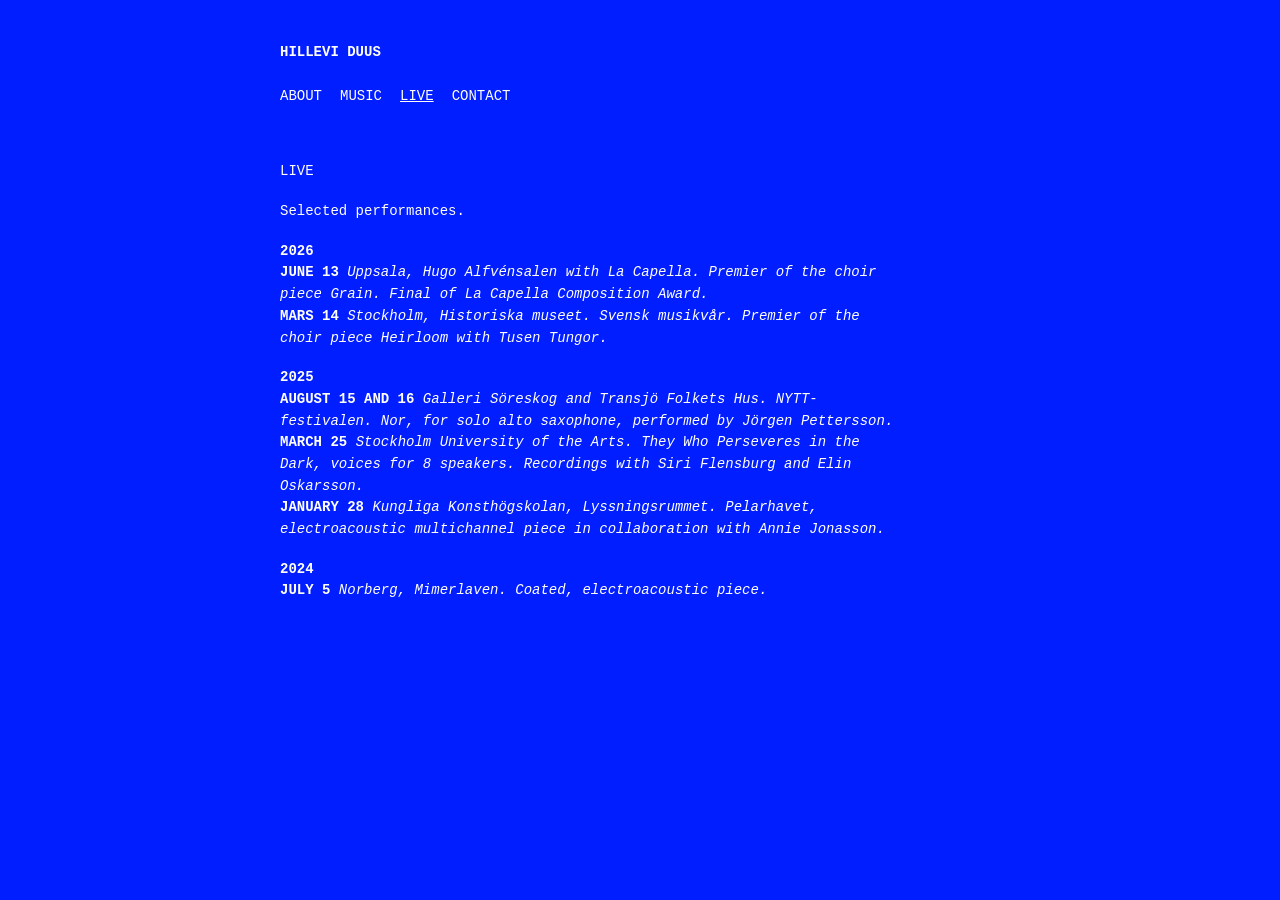
==== live.html @ 1d722103 "Initial website" ====
<!doctype html>
<html lang="en">
  <head>
    <meta charset="utf-8">
    <meta name="viewport" content="width=device-width, initial-scale=1">
    <title>Live | Hillevi Duus</title>
    <link rel="stylesheet" href="styles.css">
  </head>
  <body>
    <header>
      <a class="name" href="index.html">HILLEVI DUUS</a>
      <nav>
        <a href="index.html">ABOUT</a>
        <a href="music.html">MUSIC</a>
        <a class="active" href="live.html">LIVE</a>
        <a href="contact.html">CONTACT</a>
      </nav>
    </header>

    <main>
      <p>LIVE</p>

      <p>Selected performances.</p>

      <section class="live-year">
        <p><strong>2026</strong></p>
        <p>
          <strong>JUNE 13</strong> <em>Uppsala, Hugo Alfvénsalen with La Capella. Premier of the choir piece Grain. Final of La Capella Composition Award.</em><br>
          <strong>MARS 14</strong> <em>Stockholm, Historiska museet. Svensk musikvår. Premier of the choir piece Heirloom with Tusen Tungor.</em>
        </p>
      </section>

      <section class="live-year">
        <p><strong>2025</strong></p>
        <p>
          <strong>AUGUST 15 AND 16</strong> <em>Galleri Söreskog and Transjö Folkets Hus. NYTT-festivalen. Nor, for solo alto saxophone, performed by Jörgen Pettersson.</em><br>
          <strong>MARCH 25</strong> <em>Stockholm University of the Arts. They Who Perseveres in the Dark, voices for 8 speakers. Recordings with Siri Flensburg and Elin Oskarsson.</em><br>
          <strong>JANUARY 28</strong> <em>Kungliga Konsthögskolan, Lyssningsrummet. Pelarhavet, electroacoustic multichannel piece in collaboration with Annie Jonasson.</em>
        </p>
      </section>

      <section class="live-year">
        <p><strong>2024</strong></p>
        <p>
          <strong>JULY 5</strong> <em>Norberg, Mimerlaven. Coated, electroacoustic piece.</em>
        </p>
      </section>
    </main>
  </body>
</html>
---- styles.css ----
html {
  background: #001eff;
  color: #ffffff;
}

body {
  max-width: 720px;
  margin: 42px auto;
  padding: 0 18px;
  font-family: "Courier New", Courier, monospace;
  font-size: 14px;
  font-weight: 400;
  line-height: 1.55;
}

header {
  margin-bottom: 54px;
}

.name {
  display: inline-block;
  margin-bottom: 22px;
  font-weight: 700;
}

nav {
  display: flex;
  flex-wrap: wrap;
  gap: 18px;
}

a {
  color: #ffffff;
  text-decoration: none;
}

a:hover,
a.active {
  text-decoration: underline;
}

main {
  max-width: 620px;
}

p {
  margin: 0 0 18px;
}

ul {
  margin: 0;
  padding-left: 0;
  list-style-position: inside;
}

li {
  margin-bottom: 10px;
}

.page-image {
  display: block;
  width: 100%;
  max-width: 620px;
  height: auto;
  margin-top: 34px;
}

.live-year {
  margin-bottom: 18px;
}

.live-year p,
.work-year p {
  margin-bottom: 0;
}

.work-year {
  margin-bottom: 18px;
}

.work-year .work-item {
  margin-top: 12px;
}

.work-year .work-item:first-of-type {
  margin-top: 0;
}

@media (max-width: 520px) {
  body {
    margin-top: 26px;
  }

  header {
    margin-bottom: 38px;
  }
}
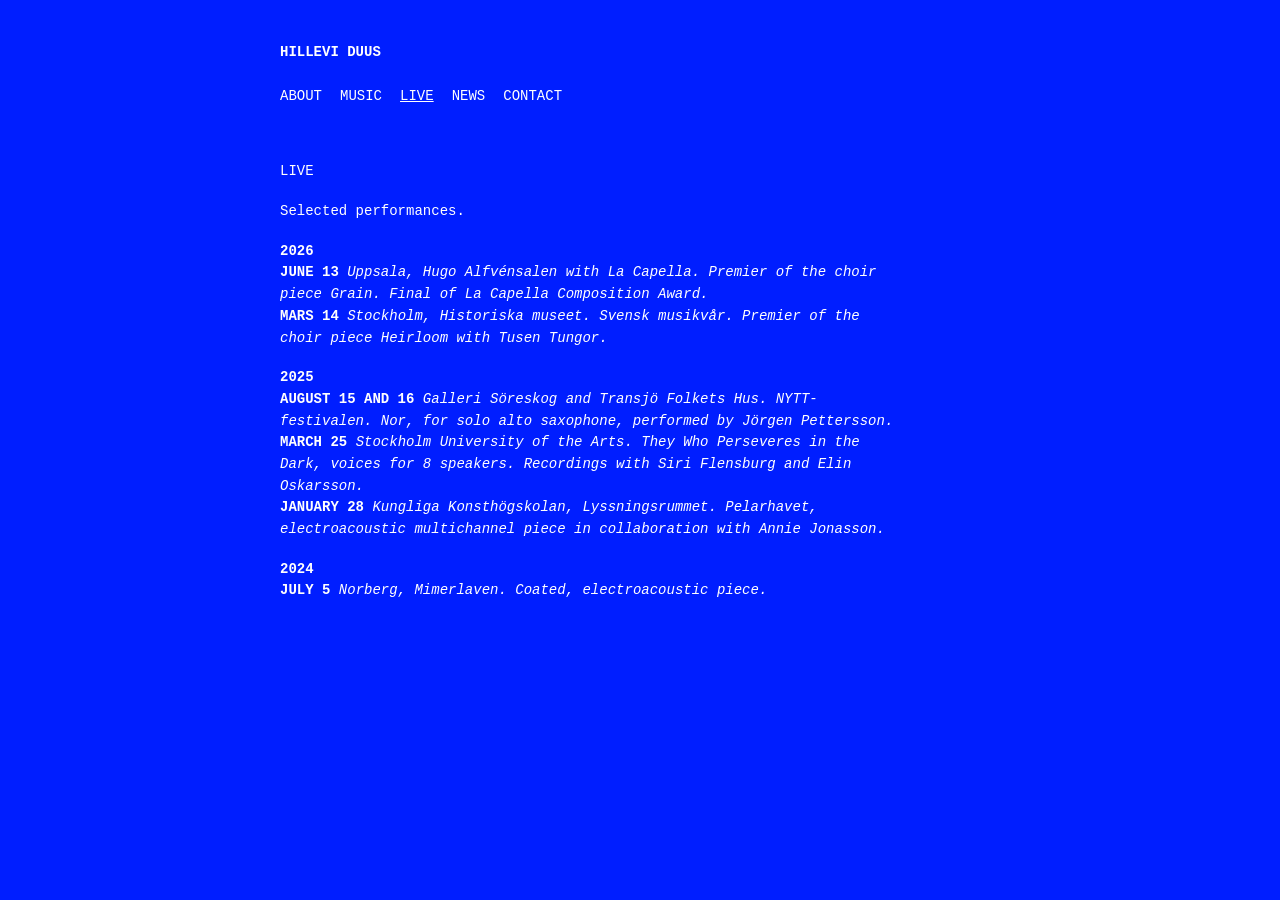
==== commit 2dd7d15f: "Add news page" ====
--- a/live.html
+++ b/live.html
@@ -13,6 +13,7 @@
         <a href="index.html">ABOUT</a>
         <a href="music.html">MUSIC</a>
         <a class="active" href="live.html">LIVE</a>
+        <a href="news.html">NEWS</a>
         <a href="contact.html">CONTACT</a>
       </nav>
     </header>
--- a/styles.css
+++ b/styles.css
@@ -70,11 +70,16 @@
 }
 
 .live-year p,
-.work-year p {
+.work-year p,
+.news-item p {
   margin-bottom: 0;
 }
 
 .work-year {
+  margin-bottom: 18px;
+}
+
+.news-item {
   margin-bottom: 18px;
 }
 
